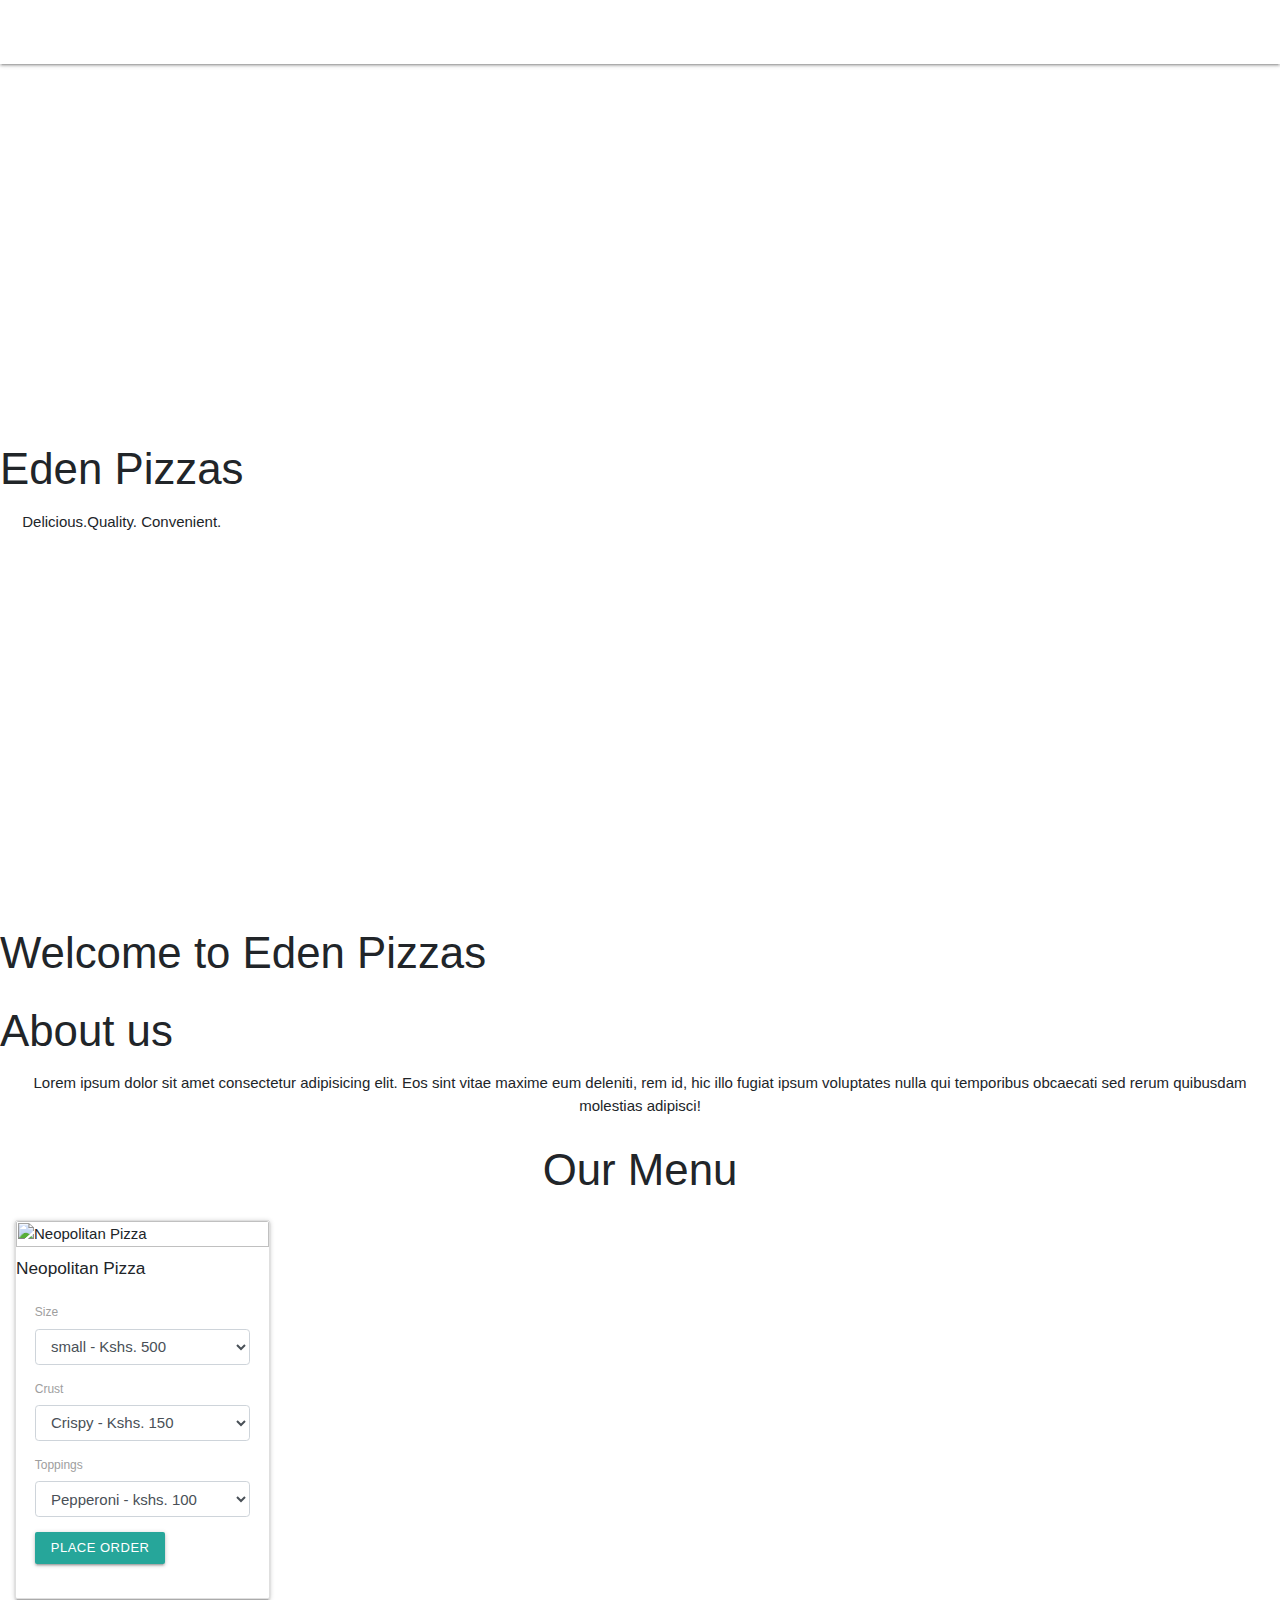
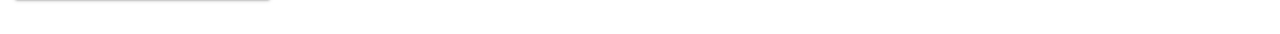
==== index.html @ 6dc6ce8a "Adds Card for Neopolitan Pizza" ====
<html lang="en">

<head>
    <meta charset="UTF-8">
    <meta name="viewport" content="width=device-width, initial-scale=1.0">
    <meta http-equiv="X-UA-Compatible" content="ie=edge">
    <title>Eden Pizzas</title>
    <link rel="stylesheet" href="css/bootstrap.css" type="text/css">
    <link rel="stylesheet" href="https://cdnjs.cloudflare.com/ajax/libs/materialize/1.0.0/css/materialize.min.css">
    <link href="https://fonts.googleapis.com/css?family=Damion&display=swap" rel="stylesheet">
    <link rel="stylesheet" href="css/styles.css" type="text/css">
    <script src="js/jquery-3.4.1.js"></script>
    <script src="js/scripts.js"></script>
</head>

<body>
    <div class="nav">
        <nav>
            <div class="nav-wrapper">
                <a href="#" class="brand-logo">Eden <span>Pizzas</span></a>
                <ul id="nav-mobile" class="right hide-on-med-and-down">
                    <li><a href="sass.html">Home</a></li>
                    <li><a href="badges.html">Menu</a></li>
                    <li><a href="collapsible.html">Contact Us</a></li>
                </ul>
            </div>
        </nav>
        <div id="landing-page">
            <h3>Eden Pizzas</h3>
            <p>Delicious.Quality. Convenient.</p>
        </div>
    </div>
    <div id="about">
        <div id="welcome">

            <h3>Welcome to Eden Pizzas</h3>
        </div>
        <div id="welcome-para">
            <h3>About us</h3>
            <p>Lorem ipsum dolor sit amet consectetur adipisicing elit. Eos sint vitae maxime eum deleniti, rem id, hic illo
                fugiat ipsum voluptates nulla qui temporibus obcaecati sed rerum quibusdam molestias adipisci!</p>
        </div>

    </div>
    <div style="text-align: center">
        <h3>Our Menu</h3>
    </div>
    <div class="row">
        <div class="col-md-3">
            <div class="card" style="width: 17rem;">
                <img src="assets/Neopolitanpizza.jpg" class="card-img-top" alt="Neopolitan Pizza">
                <h6>Neopolitan Pizza <span></span></h6>
                <div class="card-body">
                    <form>
                        <div class="form-group">
                            <label for="exampleFormControlSelect1">Size</label>
                            <select class="form-control" id="exampleFormControlSelect1">
                                <option>small - Kshs. 500</option>
                                <option>medium - Kshs. 750</option>
                                <option>large - Kshs. 1000</option>
                            </select>
                        </div>
                        <div class="form-group">
                            <label for="exampleFormControlSelect1">Crust</label>
                            <select class="form-control" id="exampleFormControlSelect1">
                                <option>Crispy - Kshs. 150</option>
                                <option>Stuffed - Kshs. 200</option>
                                <option>Glutten-Free - Kshs. 200</option>
                                
                            </select>
                        </div>
                        <div class="form-group">
                            <label for="exampleFormControlSelect1">Toppings</label>
                            <select class="form-control" id="exampleFormControlSelect1">
                                <option>Pepperoni - kshs. 100</option>
                                <option>Mushrooms - Kshs. 100</option>
                                <option>Bacon - Kshs. 100</option>
                                <option>Sausage - Kshs. 100</option>
                                <option>Black Olives - Kshs. 100</option>
                                <option>Cheese - Kshs. 100</option>
                            </select>
                        </div>
                        <div>
                            <span><button type="submit" class="btn btn-primary btn-small">Place Order</button></span>
                        </div>
                    </form>
                </div>
            </div>
        </div>
        

    



</body>

</html>
---- css/styles.css ----
.nav {
    height: 100%;
    background-image: url(https://cmkt-image-prd.global.ssl.fastly.net/0.1.0/ps/4977547/910/578/m2/fpnw/wm1/lc0ovhgpu9wsxspr8ahto5rfykq0njbferbzcbwsl4y4chzz0hekgbmypdka1chs-.jpg?1535696513&s=d2bfd9c580c6ea9a9435cf81b5d42a35);
    background-repeat: no-repeat;
    background-size: cover;
}

nav {
    background: transparent;
}
.container h3, p{
    /* color: white; */
    text-align: center;
}
.card {
    background: transparent;
}
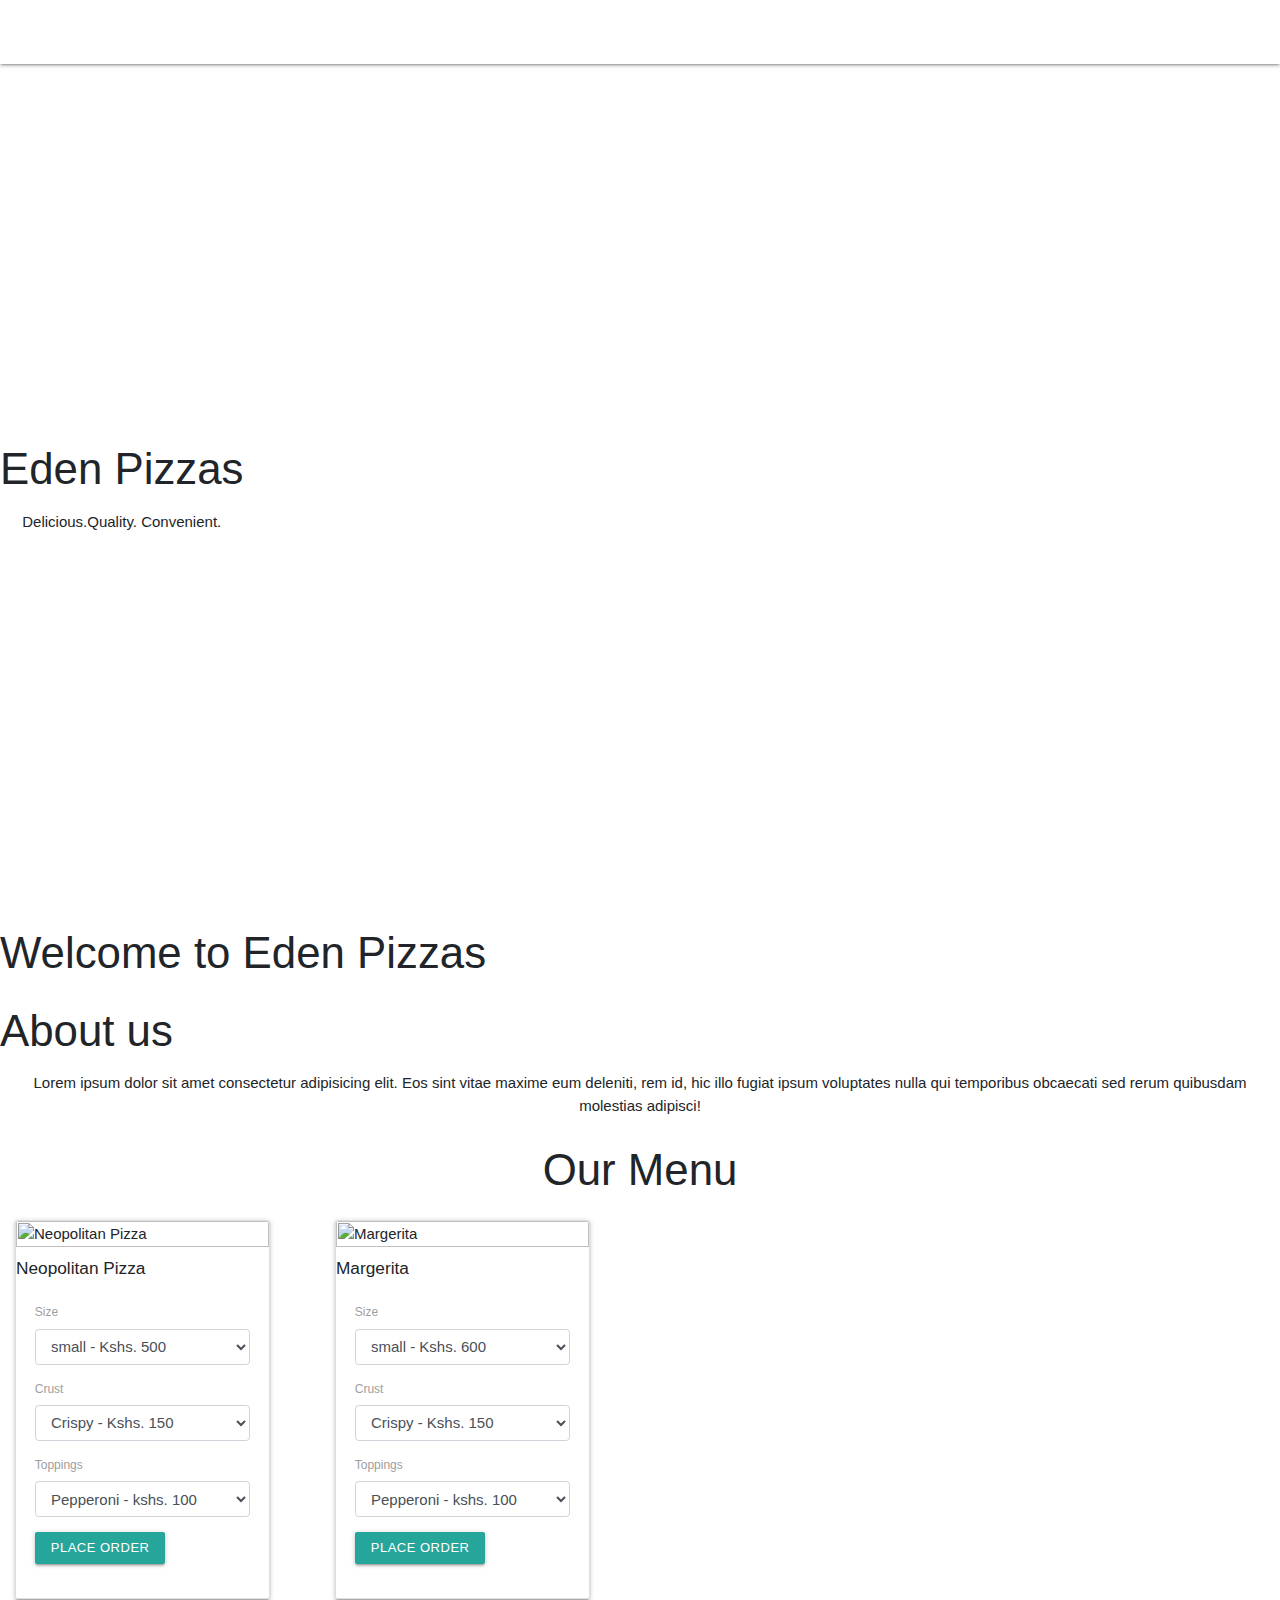
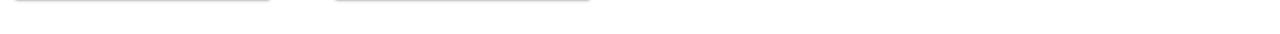
==== commit 8eedc8fb: "Adds Margerita Pizza Card" ====
--- a/index.html
+++ b/index.html
@@ -87,6 +87,48 @@
                 </div>
             </div>
         </div>
+
+        <div class="col-md-3">
+            <div class="card" style="width: 17rem;">
+                <img src="assets/margherita2.jpg" class="card-img-top" alt="Margerita">
+                <h6>Margerita</h6>
+                <div class="card-body">
+                    <form>
+                        <div class="form-group">
+                            <label for="exampleFormControlSelect1">Size</label>
+                            <select class="form-control" id="exampleFormControlSelect1">
+                                <option>small - Kshs. 600</option>
+                                <option>medium - Kshs. 800</option>
+                                <option>large - Kshs. 1000</option>
+                            </select>
+                        </div>
+                        <div class="form-group">
+                            <label for="exampleFormControlSelect1">Crust</label>
+                            <select class="form-control" id="exampleFormControlSelect1">
+                                <option>Crispy - Kshs. 150</option>
+                                <option>Stuffed - Kshs. 200</option>
+                                <option>Glutten-Free - Kshs. 200</option>
+                                
+                            </select>
+                        </div>
+                        <div class="form-group">
+                            <label for="exampleFormControlSelect1">Toppings</label>
+                            <select class="form-control" id="exampleFormControlSelect1">
+                                <option>Pepperoni - kshs. 100</option>
+                                <option>Mushrooms - Kshs. 100</option>
+                                <option>Bacon - Kshs. 100</option>
+                                <option>Sausage - Kshs. 100</option>
+                                <option>Black Olives - Kshs. 100</option>
+                                <option>Cheese - Kshs. 100</option>
+                            </select>
+                        </div>
+                        <div>
+                            <span><button type="submit" class="btn btn-primary btn-small">Place Order</button></span>
+                        </div>
+                    </form>
+                </div>
+            </div>
+        </div>
         
 
     
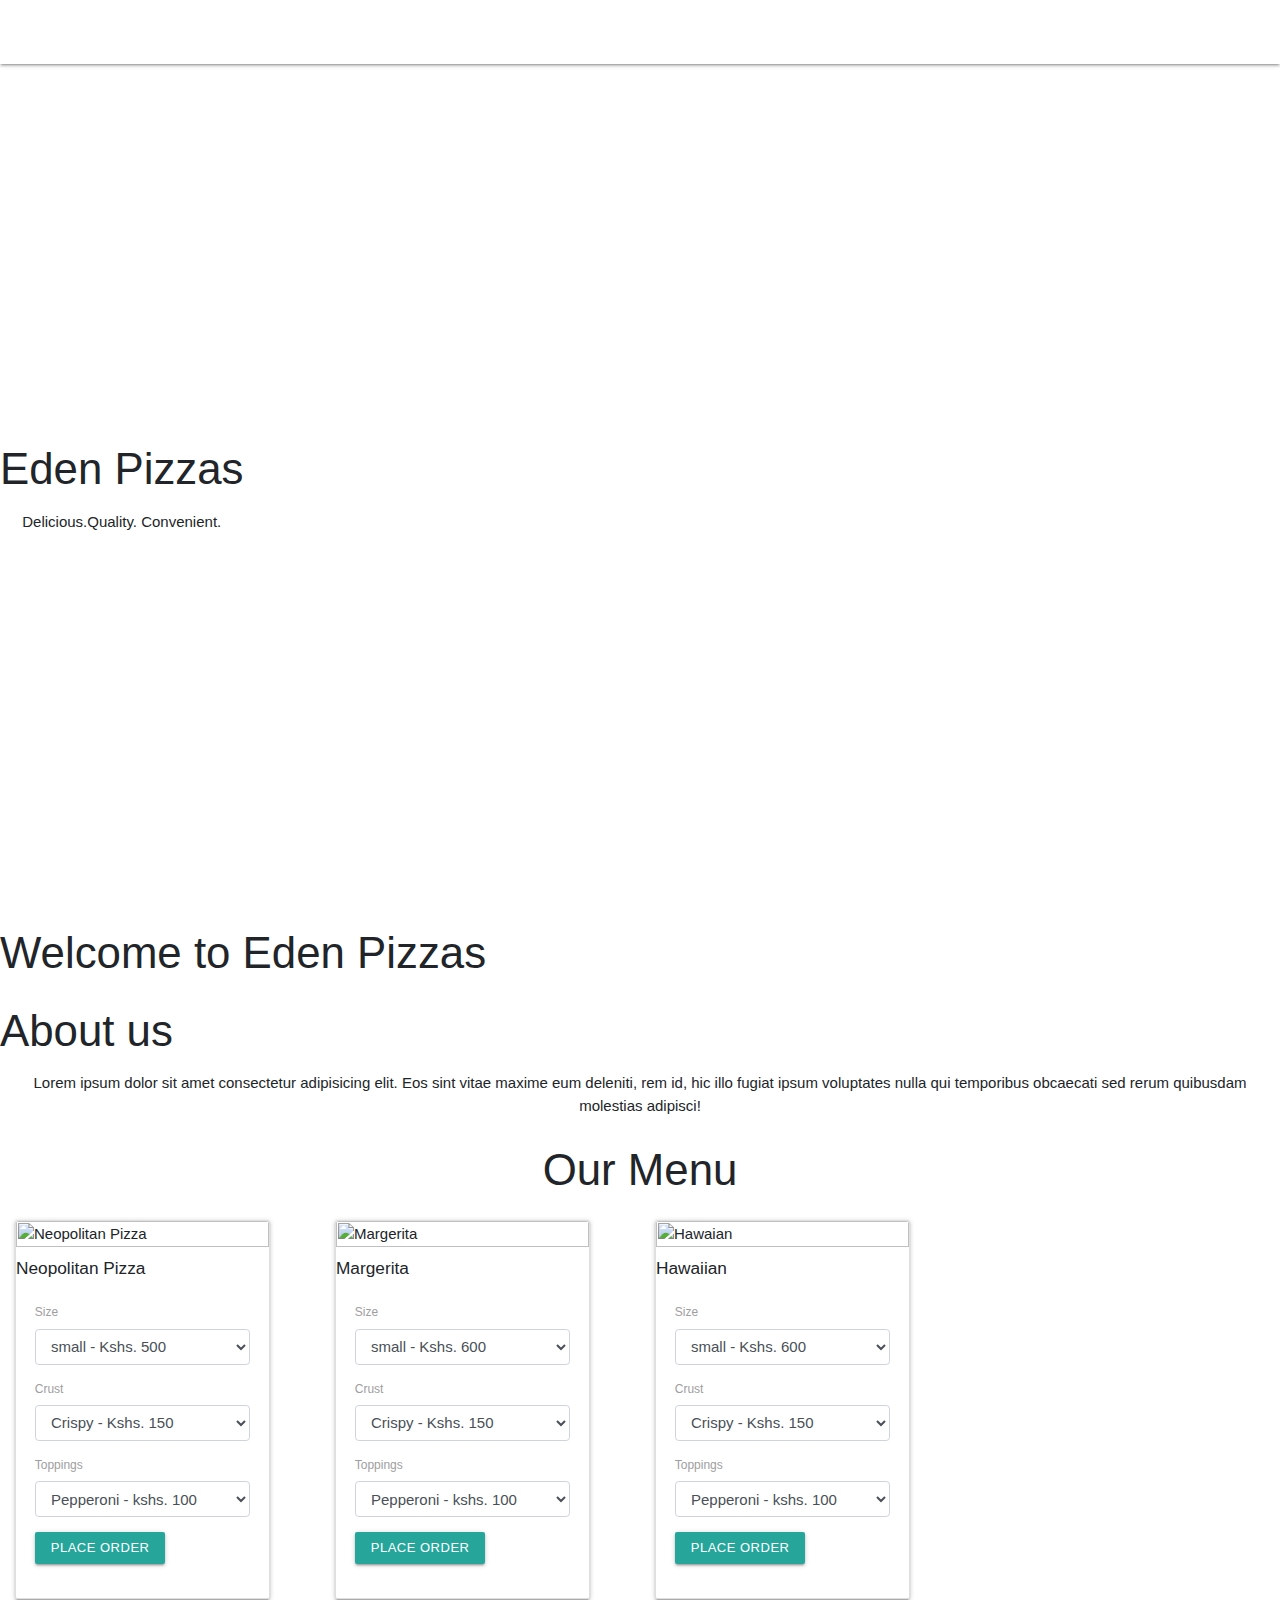
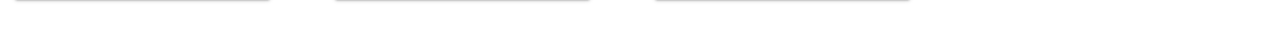
==== commit ad3e1bc0: "Adds Hawiian pizza card" ====
--- a/index.html
+++ b/index.html
@@ -129,6 +129,48 @@
                 </div>
             </div>
         </div>
+
+        <div class="col-md-3">
+            <div class="card" style="width: 17rem;">
+                <img src="assets/PN_Classic_Deluxe_1920x1440.jpg" class="card-img-top" alt="Hawaian">
+                <h6>Hawaiian</h6>
+                <div class="card-body">
+                    <form>
+                        <div class="form-group">
+                            <label for="exampleFormControlSelect1">Size</label>
+                            <select class="form-control" id="exampleFormControlSelect1">
+                                <option>small - Kshs. 600</option>
+                                <option>medium - Kshs. 750</option>
+                                <option>large - Kshs. 1100</option>
+                            </select>
+                        </div>
+                        <div class="form-group">
+                            <label for="exampleFormControlSelect1">Crust</label>
+                            <select class="form-control" id="exampleFormControlSelect1">
+                                <option>Crispy - Kshs. 150</option>
+                                <option>Stuffed - Kshs. 200</option>
+                                <option>Glutten-Free - Kshs. 200</option>
+                                
+                            </select>
+                        </div>
+                        <div class="form-group">
+                            <label for="exampleFormControlSelect1">Toppings</label>
+                            <select class="form-control" id="exampleFormControlSelect1">
+                                <option>Pepperoni - kshs. 100</option>
+                                <option>Mushrooms - Kshs. 100</option>
+                                <option>Bacon - Kshs. 100</option>
+                                <option>Sausage - Kshs. 100</option>
+                                <option>Black Olives - Kshs. 100</option>
+                                <option>Cheese - Kshs. 100</option>
+                            </select>
+                        </div>
+                        <div>
+                            <span><button type="submit" class="btn btn-primary btn-small">Place Order</button></span>
+                        </div>
+                    </form>                    
+                </div>
+            </div>
+        </div>
         
 
     
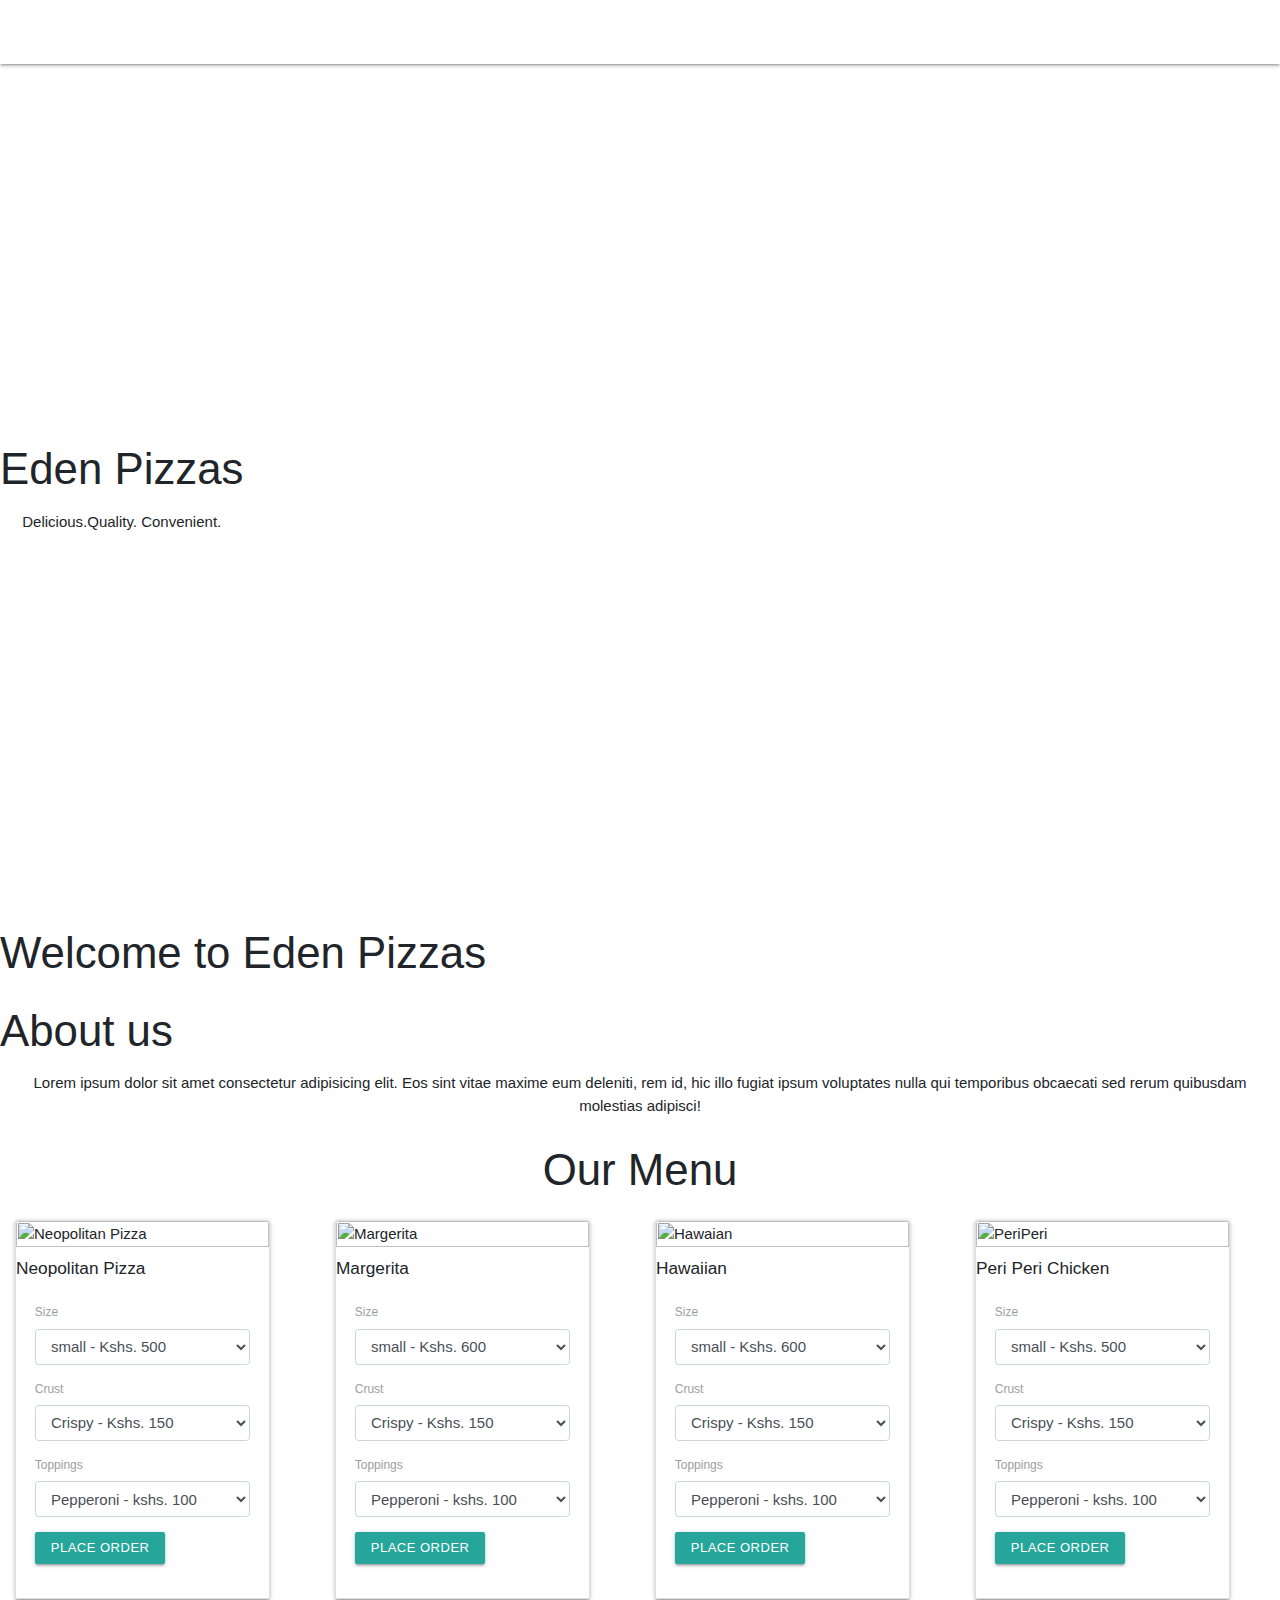
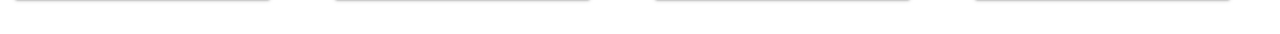
==== commit 0fb787b5: "Adds PeriPeri Chicken Pizza Card" ====
--- a/index.html
+++ b/index.html
@@ -171,6 +171,49 @@
                 </div>
             </div>
         </div>
+
+        <div class="col-md-3">
+            <div class="card" style="width: 17rem;">
+                <img src="assets/periperi.jpg" class="card-img-top" alt="PeriPeri">
+                <h6>Peri Peri Chicken</h6>
+                <div class="card-body">
+                    <form>
+                        <div class="form-group">
+                            <label for="exampleFormControlSelect1">Size</label>
+                            <select class="form-control" id="exampleFormControlSelect1">
+                                <option>small - Kshs. 500</option>
+                                <option>medium - Kshs. 00</option>
+                                <option>large - Kshs. 1200</option>
+                            </select>
+                        </div>
+                        <div class="form-group">
+                            <label for="exampleFormControlSelect1">Crust</label>
+                            <select class="form-control" id="exampleFormControlSelect1">
+                                <option>Crispy - Kshs. 150</option>
+                                <option>Stuffed - Kshs. 200</option>
+                                <option>Glutten-Free - Kshs. 200</option>
+                                
+                            </select>
+                        </div>
+                        <div class="form-group">
+                            <label for="exampleFormControlSelect1">Toppings</label>
+                            <select class="form-control" id="exampleFormControlSelect1">
+                                <option>Pepperoni - kshs. 100</option>
+                                <option>Mushrooms - Kshs. 100</option>
+                                <option>Bacon - Kshs. 100</option>
+                                <option>Sausage - Kshs. 100</option>
+                                <option>Black Olives - Kshs. 100</option>
+                                <option>Cheese - Kshs. 100</option>
+                            </select>
+                        </div>
+                        <div>
+                            <span><button type="submit" class="btn btn-primary btn-small">Place Order</button></span>
+                        </div>
+                    </form>
+                </div>
+            </div>
+        </div>
+    </div>
         
 
     
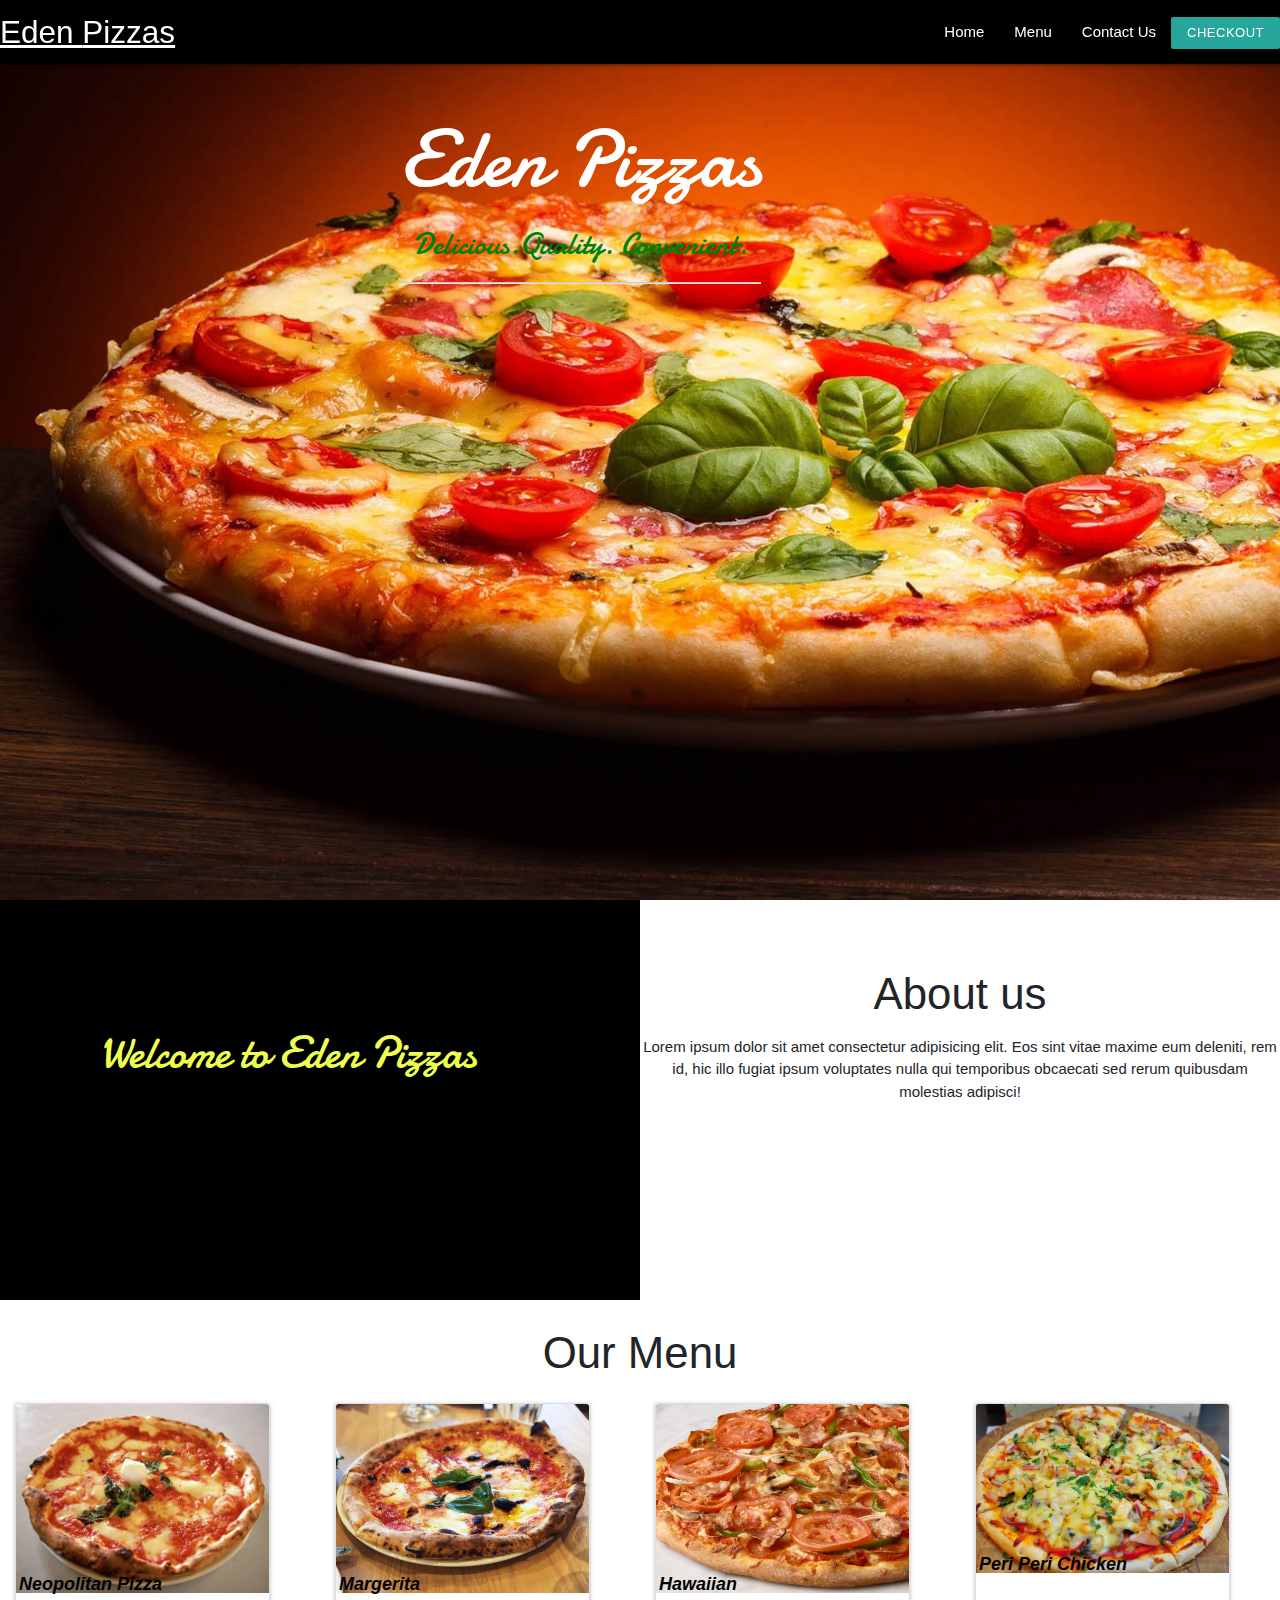
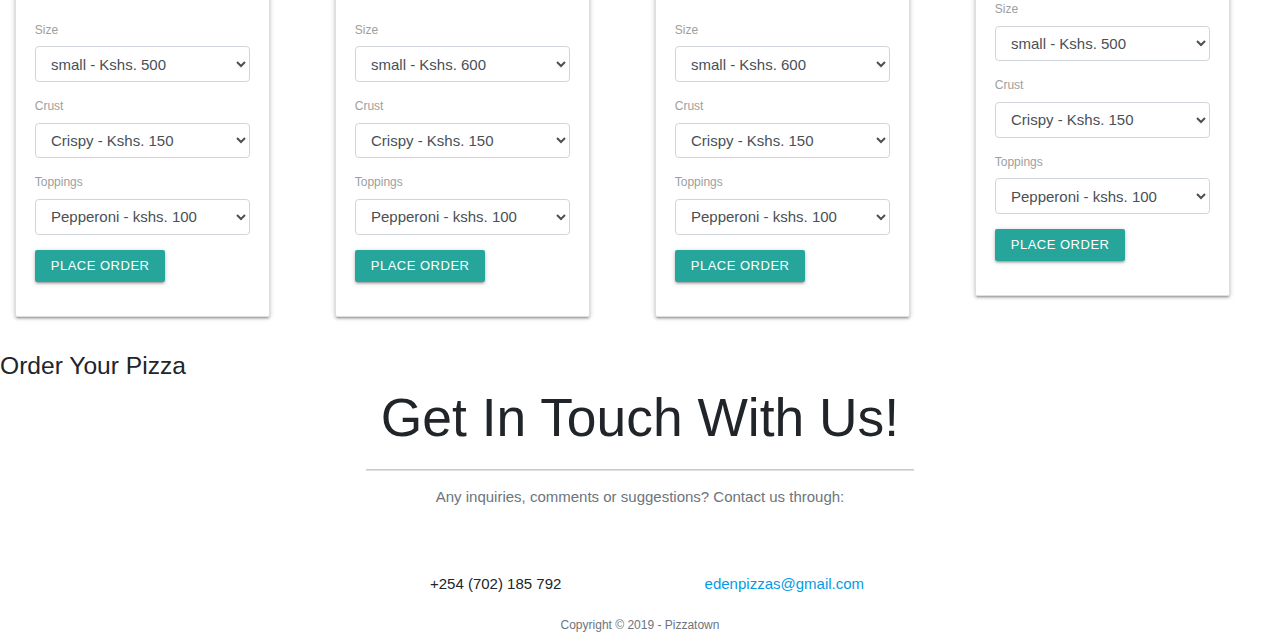
==== commit 212ef04d: "Adds html footer content" ====
--- a/index.html
+++ b/index.html
@@ -15,19 +15,22 @@
 
 <body>
     <div class="nav">
-        <nav>
+        <nav class="fixed-top bg-black">
             <div class="nav-wrapper">
                 <a href="#" class="brand-logo">Eden <span>Pizzas</span></a>
                 <ul id="nav-mobile" class="right hide-on-med-and-down">
-                    <li><a href="sass.html">Home</a></li>
-                    <li><a href="badges.html">Menu</a></li>
-                    <li><a href="collapsible.html">Contact Us</a></li>
+                    <li><a href="#landing-page">Home</a></li>
+                    <li><a href="#menu">Menu</a></li>
+                    <li><a href="#contacts">Contact Us</a></li>
+                    <li><button type="submit" class="btn btn-primary btn-small">CheckOut</button></li>
                 </ul>
             </div>
         </nav>
         <div id="landing-page">
+                <hr>
             <h3>Eden Pizzas</h3>
             <p>Delicious.Quality. Convenient.</p>
+            <hr class="divider">
         </div>
     </div>
     <div id="about">
@@ -45,7 +48,7 @@
     <div style="text-align: center">
         <h3>Our Menu</h3>
     </div>
-    <div class="row">
+    <div class="row" id="menu">
         <div class="col-md-3">
             <div class="card" style="width: 17rem;">
                 <img src="assets/Neopolitanpizza.jpg" class="card-img-top" alt="Neopolitan Pizza">
@@ -66,22 +69,22 @@
                                 <option>Crispy - Kshs. 150</option>
                                 <option>Stuffed - Kshs. 200</option>
                                 <option>Glutten-Free - Kshs. 200</option>
-                                
-                            </select>
-                        </div>
-                        <div class="form-group">
-                            <label for="exampleFormControlSelect1">Toppings</label>
-                            <select class="form-control" id="exampleFormControlSelect1">
-                                <option>Pepperoni - kshs. 100</option>
-                                <option>Mushrooms - Kshs. 100</option>
-                                <option>Bacon - Kshs. 100</option>
-                                <option>Sausage - Kshs. 100</option>
-                                <option>Black Olives - Kshs. 100</option>
-                                <option>Cheese - Kshs. 100</option>
-                            </select>
-                        </div>
-                        <div>
-                            <span><button type="submit" class="btn btn-primary btn-small">Place Order</button></span>
+
+                            </select>
+                        </div>
+                        <div class="form-group">
+                            <label for="exampleFormControlSelect1">Toppings</label>
+                            <select class="form-control" id="exampleFormControlSelect1">
+                                <option>Pepperoni - kshs. 100</option>
+                                <option>Mushrooms - Kshs. 100</option>
+                                <option>Bacon - Kshs. 100</option>
+                                <option>Sausage - Kshs. 100</option>
+                                <option>Black Olives - Kshs. 100</option>
+                                <option>Cheese - Kshs. 100</option>
+                            </select>
+                        </div>
+                        <div>
+                            <span><button type="submit" class="btn btn-primary btn-small" id="button">Place Order</button></span>
                         </div>
                     </form>
                 </div>
@@ -108,22 +111,22 @@
                                 <option>Crispy - Kshs. 150</option>
                                 <option>Stuffed - Kshs. 200</option>
                                 <option>Glutten-Free - Kshs. 200</option>
-                                
-                            </select>
-                        </div>
-                        <div class="form-group">
-                            <label for="exampleFormControlSelect1">Toppings</label>
-                            <select class="form-control" id="exampleFormControlSelect1">
-                                <option>Pepperoni - kshs. 100</option>
-                                <option>Mushrooms - Kshs. 100</option>
-                                <option>Bacon - Kshs. 100</option>
-                                <option>Sausage - Kshs. 100</option>
-                                <option>Black Olives - Kshs. 100</option>
-                                <option>Cheese - Kshs. 100</option>
-                            </select>
-                        </div>
-                        <div>
-                            <span><button type="submit" class="btn btn-primary btn-small">Place Order</button></span>
+
+                            </select>
+                        </div>
+                        <div class="form-group">
+                            <label for="exampleFormControlSelect1">Toppings</label>
+                            <select class="form-control" id="exampleFormControlSelect1">
+                                <option>Pepperoni - kshs. 100</option>
+                                <option>Mushrooms - Kshs. 100</option>
+                                <option>Bacon - Kshs. 100</option>
+                                <option>Sausage - Kshs. 100</option>
+                                <option>Black Olives - Kshs. 100</option>
+                                <option>Cheese - Kshs. 100</option>
+                            </select>
+                        </div>
+                        <div>
+                            <span><button type="submit" class="btn btn-primary btn-small" id="button">Place Order</button></span>
                         </div>
                     </form>
                 </div>
@@ -150,24 +153,24 @@
                                 <option>Crispy - Kshs. 150</option>
                                 <option>Stuffed - Kshs. 200</option>
                                 <option>Glutten-Free - Kshs. 200</option>
-                                
-                            </select>
-                        </div>
-                        <div class="form-group">
-                            <label for="exampleFormControlSelect1">Toppings</label>
-                            <select class="form-control" id="exampleFormControlSelect1">
-                                <option>Pepperoni - kshs. 100</option>
-                                <option>Mushrooms - Kshs. 100</option>
-                                <option>Bacon - Kshs. 100</option>
-                                <option>Sausage - Kshs. 100</option>
-                                <option>Black Olives - Kshs. 100</option>
-                                <option>Cheese - Kshs. 100</option>
-                            </select>
-                        </div>
-                        <div>
-                            <span><button type="submit" class="btn btn-primary btn-small">Place Order</button></span>
-                        </div>
-                    </form>                    
+
+                            </select>
+                        </div>
+                        <div class="form-group">
+                            <label for="exampleFormControlSelect1">Toppings</label>
+                            <select class="form-control" id="exampleFormControlSelect1">
+                                <option>Pepperoni - kshs. 100</option>
+                                <option>Mushrooms - Kshs. 100</option>
+                                <option>Bacon - Kshs. 100</option>
+                                <option>Sausage - Kshs. 100</option>
+                                <option>Black Olives - Kshs. 100</option>
+                                <option>Cheese - Kshs. 100</option>
+                            </select>
+                        </div>
+                        <div>
+                            <span><button type="submit" class="btn btn-primary btn-small" id="button">Place Order</button></span>
+                        </div>
+                    </form>
                 </div>
             </div>
         </div>
@@ -192,31 +195,63 @@
                                 <option>Crispy - Kshs. 150</option>
                                 <option>Stuffed - Kshs. 200</option>
                                 <option>Glutten-Free - Kshs. 200</option>
-                                
-                            </select>
-                        </div>
-                        <div class="form-group">
-                            <label for="exampleFormControlSelect1">Toppings</label>
-                            <select class="form-control" id="exampleFormControlSelect1">
-                                <option>Pepperoni - kshs. 100</option>
-                                <option>Mushrooms - Kshs. 100</option>
-                                <option>Bacon - Kshs. 100</option>
-                                <option>Sausage - Kshs. 100</option>
-                                <option>Black Olives - Kshs. 100</option>
-                                <option>Cheese - Kshs. 100</option>
-                            </select>
-                        </div>
-                        <div>
-                            <span><button type="submit" class="btn btn-primary btn-small">Place Order</button></span>
-                        </div>
-                    </form>
-                </div>
-            </div>
-        </div>
-    </div>
-        
-
-    
+
+                            </select>
+                        </div>
+                        <div class="form-group">
+                            <label for="exampleFormControlSelect1">Toppings</label>
+                            <select class="form-control" id="exampleFormControlSelect1">
+                                <option>Pepperoni - kshs. 100</option>
+                                <option>Mushrooms - Kshs. 100</option>
+                                <option>Bacon - Kshs. 100</option>
+                                <option>Sausage - Kshs. 100</option>
+                                <option>Black Olives - Kshs. 100</option>
+                                <option>Cheese - Kshs. 100</option>
+                            </select>
+                        </div>
+                        <div>
+                            <span><button type="submit" class="btn btn-primary btn-small" id="button">Place Order</button></span>
+                        </div>
+                    </form>
+                </div>
+            </div>
+        </div>
+    </div>
+    <div class="shopcart">
+        <h5>Order Your Pizza</h5>
+        <div id="shop">
+
+        </div>
+    </div>
+    <footer id="contacts">
+        <div class="container">
+            <div class="row justify-content-center">
+                <div class="col-lg-8 text-center">
+                    <h2 class="mt-0">Get In Touch With Us!</h2>
+                    <hr class="divider">
+                    <p class="text-muted mb-5">Any inquiries, comments or suggestions? Contact us through:</p>
+                </div>
+            </div>
+            <div class="row">
+                <div class="col-lg-4 ml-auto text-center mb-5 mb-lg-0">
+                    <i class='far fa-comment-alt' style='font-size:48px;color:red'></i>
+                    <div>+254 (702) 185 792</div>
+                </div>
+                <div class="col-lg-4 mr-auto text-center">
+                    <i class='far fa-envelope' style='font-size:48px;color:red'></i>
+                    <a class="d-block" href="mailto:johnmbugua849@gmail.com">edenpizzas@gmail.com</a>
+                </div>
+            </div>
+        </div>
+        <div class="container">
+            <div class="small text-center text-muted">Copyright &copy; 2019 - Pizzatown</div>
+        </div>
+
+    </footer>
+
+
+
+
 
 
 
--- a/css/styles.css
+++ b/css/styles.css
@@ -1,17 +1,83 @@
 .nav {
     height: 100%;
-    background-image: url(https://cmkt-image-prd.global.ssl.fastly.net/0.1.0/ps/4977547/910/578/m2/fpnw/wm1/lc0ovhgpu9wsxspr8ahto5rfykq0njbferbzcbwsl4y4chzz0hekgbmypdka1chs-.jpg?1535696513&s=d2bfd9c580c6ea9a9435cf81b5d42a35);
+    background-image:url(../assets/background.jpg);
     background-repeat: no-repeat;
     background-size: cover;
 }
 
 nav {
-    background: transparent;
+    background-color: black;
+    position: fixed;
 }
-.container h3, p{
-    /* color: white; */
+#landing-page{
+    color: white;
+    height: 150px;
     text-align: center;
+    font-size: 20px;
+    font-family: 'Damion', cursive;
+    margin-bottom: 300px;
+    margin-left: 400px;
+    
+}
+#landing-page > h3 {
+    margin-top: 100px;
+    font-size: 80px;   
+}
+#landing-page > p {
+    color: green;
+    font-size: 30px;
+    
 }
 .card {
     background: transparent;
+}
+
+#about {
+    height: 400px;    
+    background-size: cover;
+    width: 100%;
+    margin-top: -29px;
+}
+
+#welcome {
+    float: left;
+    width: 50%;     
+    height: 400px; 
+    background-size: cover;
+    background-color: black;
+    padding-left: 0;
+}
+#welcome h3{
+    padding-top: 100px;
+    padding-left:100px;
+    font-family: 'Damion', cursive;
+    color: #efff4e;
+}
+
+#welcome-para p{
+    text-align: center;
+}
+
+#welcome-para h3{
+    text-align: center;
+    padding-top: 70px;  
+    
+}
+
+#logo {
+    margin-left: 50px;
+    margin-top: 40px;
+}
+
+h6 {
+    margin-top: -18px;
+    font-weight: bold;
+    margin-left: 3px;
+    font-size: 18px;
+    color: black;
+    font-style: italic;    
+}
+
+button {    
+    border-radius: 0.8;
 }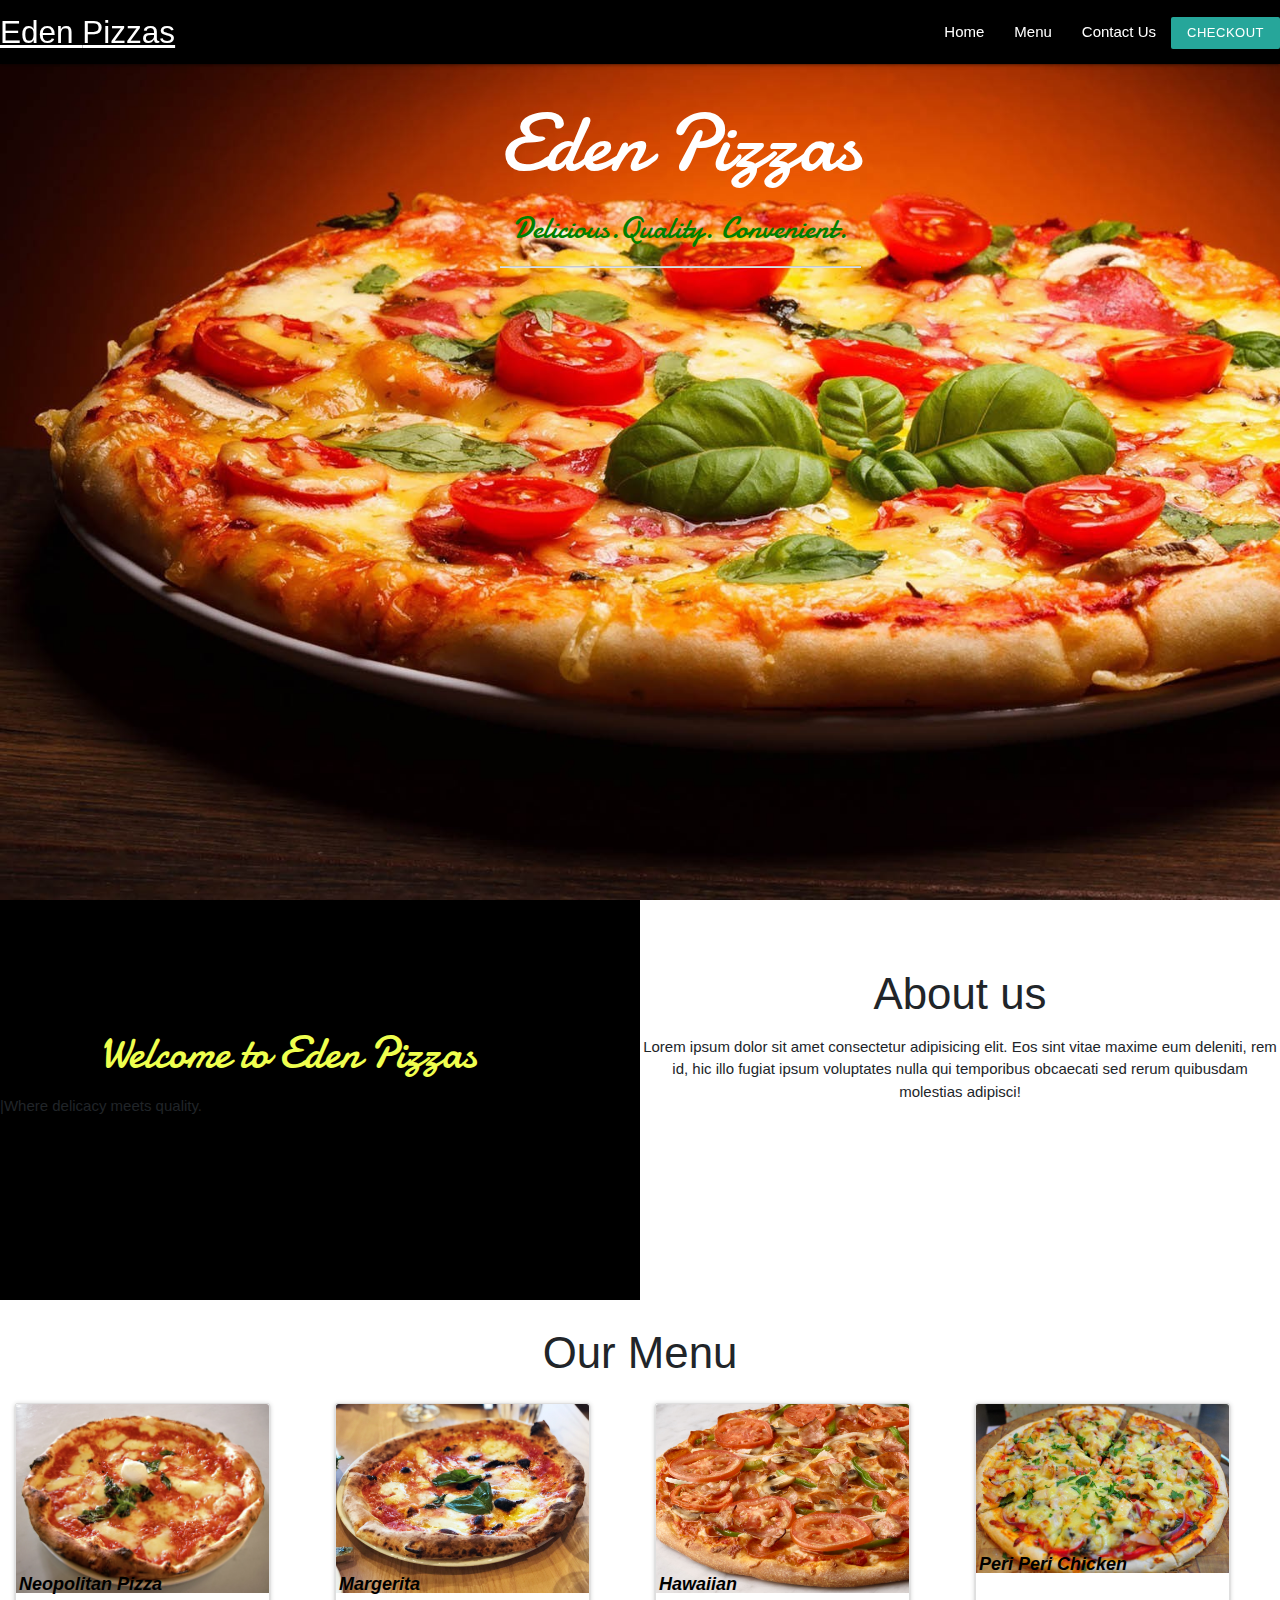
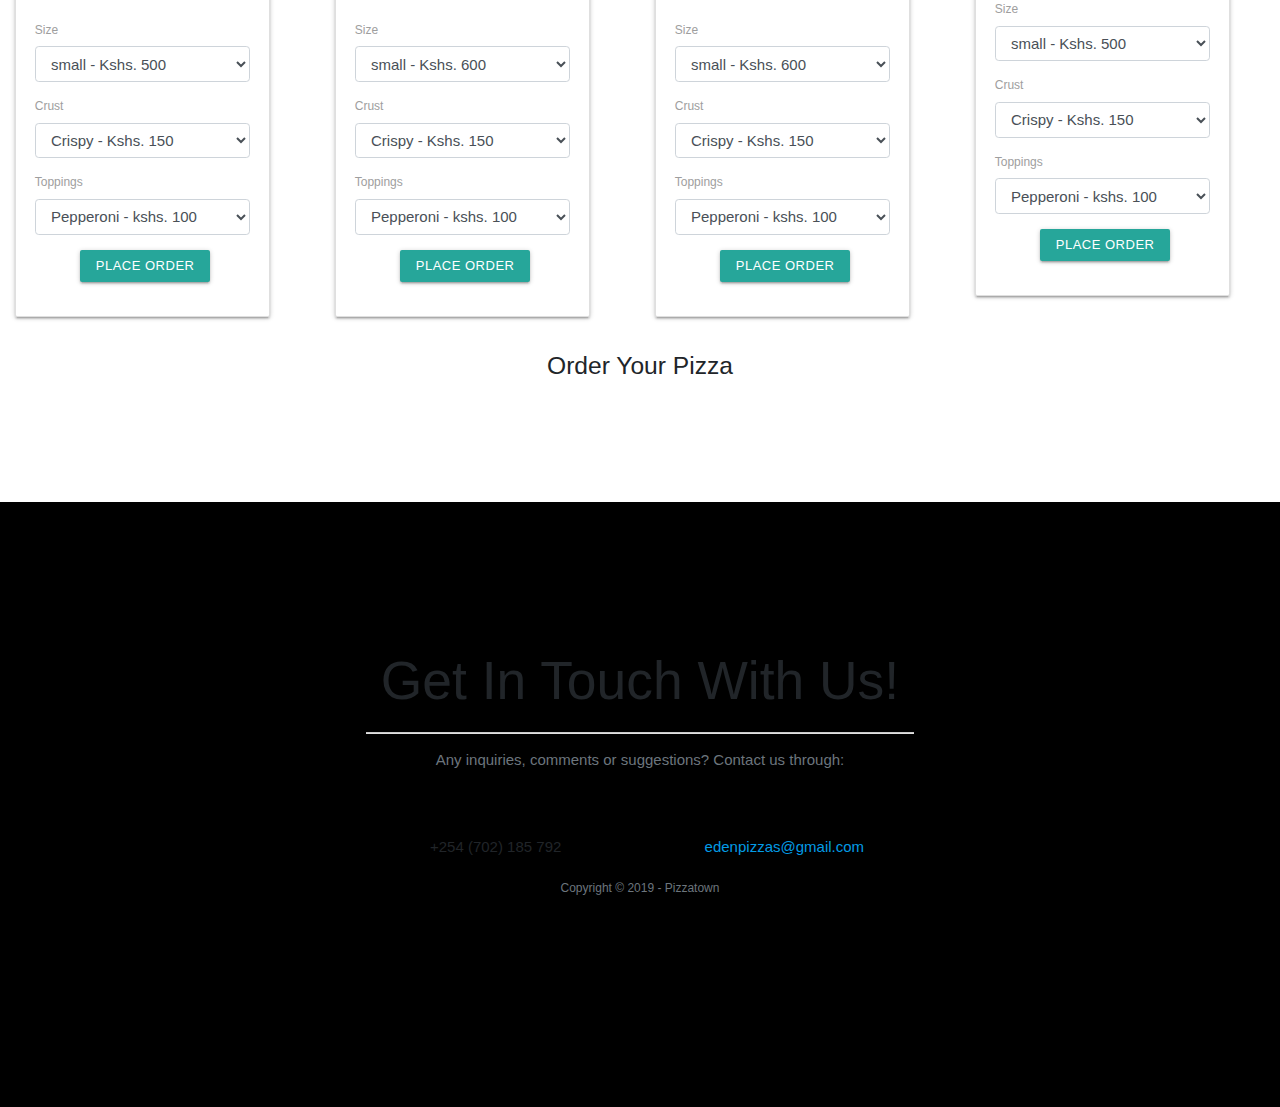
==== commit d4fa7df9: "Adds content to the about us div" ====
--- a/index.html
+++ b/index.html
@@ -8,13 +8,14 @@
     <link rel="stylesheet" href="css/bootstrap.css" type="text/css">
     <link rel="stylesheet" href="https://cdnjs.cloudflare.com/ajax/libs/materialize/1.0.0/css/materialize.min.css">
     <link href="https://fonts.googleapis.com/css?family=Damion&display=swap" rel="stylesheet">
+    <link href="https://fonts.googleapis.com/css?family=Special+Elite&display=swap" rel="stylesheet">
     <link rel="stylesheet" href="css/styles.css" type="text/css">
     <script src="js/jquery-3.4.1.js"></script>
     <script src="js/scripts.js"></script>
 </head>
 
 <body>
-    <div class="nav">
+    <div>
         <nav class="fixed-top bg-black">
             <div class="nav-wrapper">
                 <a href="#" class="brand-logo">Eden <span>Pizzas</span></a>
@@ -26,17 +27,20 @@
                 </ul>
             </div>
         </nav>
-        <div id="landing-page">
-                <hr>
+        <div  class="nav">
+            <div id="landing-page">            
             <h3>Eden Pizzas</h3>
             <p>Delicious.Quality. Convenient.</p>
             <hr class="divider">
+            </div>
+            
         </div>
     </div>
     <div id="about">
         <div id="welcome">
 
             <h3>Welcome to Eden Pizzas</h3>
+            <p>|Where delicacy meets quality.</p>
         </div>
         <div id="welcome-para">
             <h3>About us</h3>
@@ -45,8 +49,9 @@
         </div>
 
     </div>
-    <div style="text-align: center">
+    <div style="text-align: center" class="ourmenu">
         <h3>Our Menu</h3>
+        
     </div>
     <div class="row" id="menu">
         <div class="col-md-3">
--- a/css/styles.css
+++ b/css/styles.css
@@ -1,13 +1,13 @@
 .nav {
     height: 100%;
-    background-image:url(../assets/background.jpg);
+    background-image:url(../assets/background.jpg);    
     background-repeat: no-repeat;
     background-size: cover;
 }
 
 nav {
     background-color: black;
-    position: fixed;
+    /* position: fixed; */
 }
 #landing-page{
     color: white;
@@ -15,8 +15,8 @@
     text-align: center;
     font-size: 20px;
     font-family: 'Damion', cursive;
-    margin-bottom: 300px;
-    margin-left: 400px;
+    margin-bottom: 200px;
+    margin-left: 500px;
     
 }
 #landing-page > h3 {
@@ -78,6 +78,19 @@
     font-style: italic;    
 }
 
-button {    
-    border-radius: 0.8;
-}+#button {    
+    margin-left: 45px;
+}
+.shopcart {
+    height: 150px;
+    width: 100%;
+    text-align: center;
+}
+
+footer {
+    background-color: black;
+    height: 605px;
+}
+.col-lg-8 {
+    margin-top: 150px;
+}
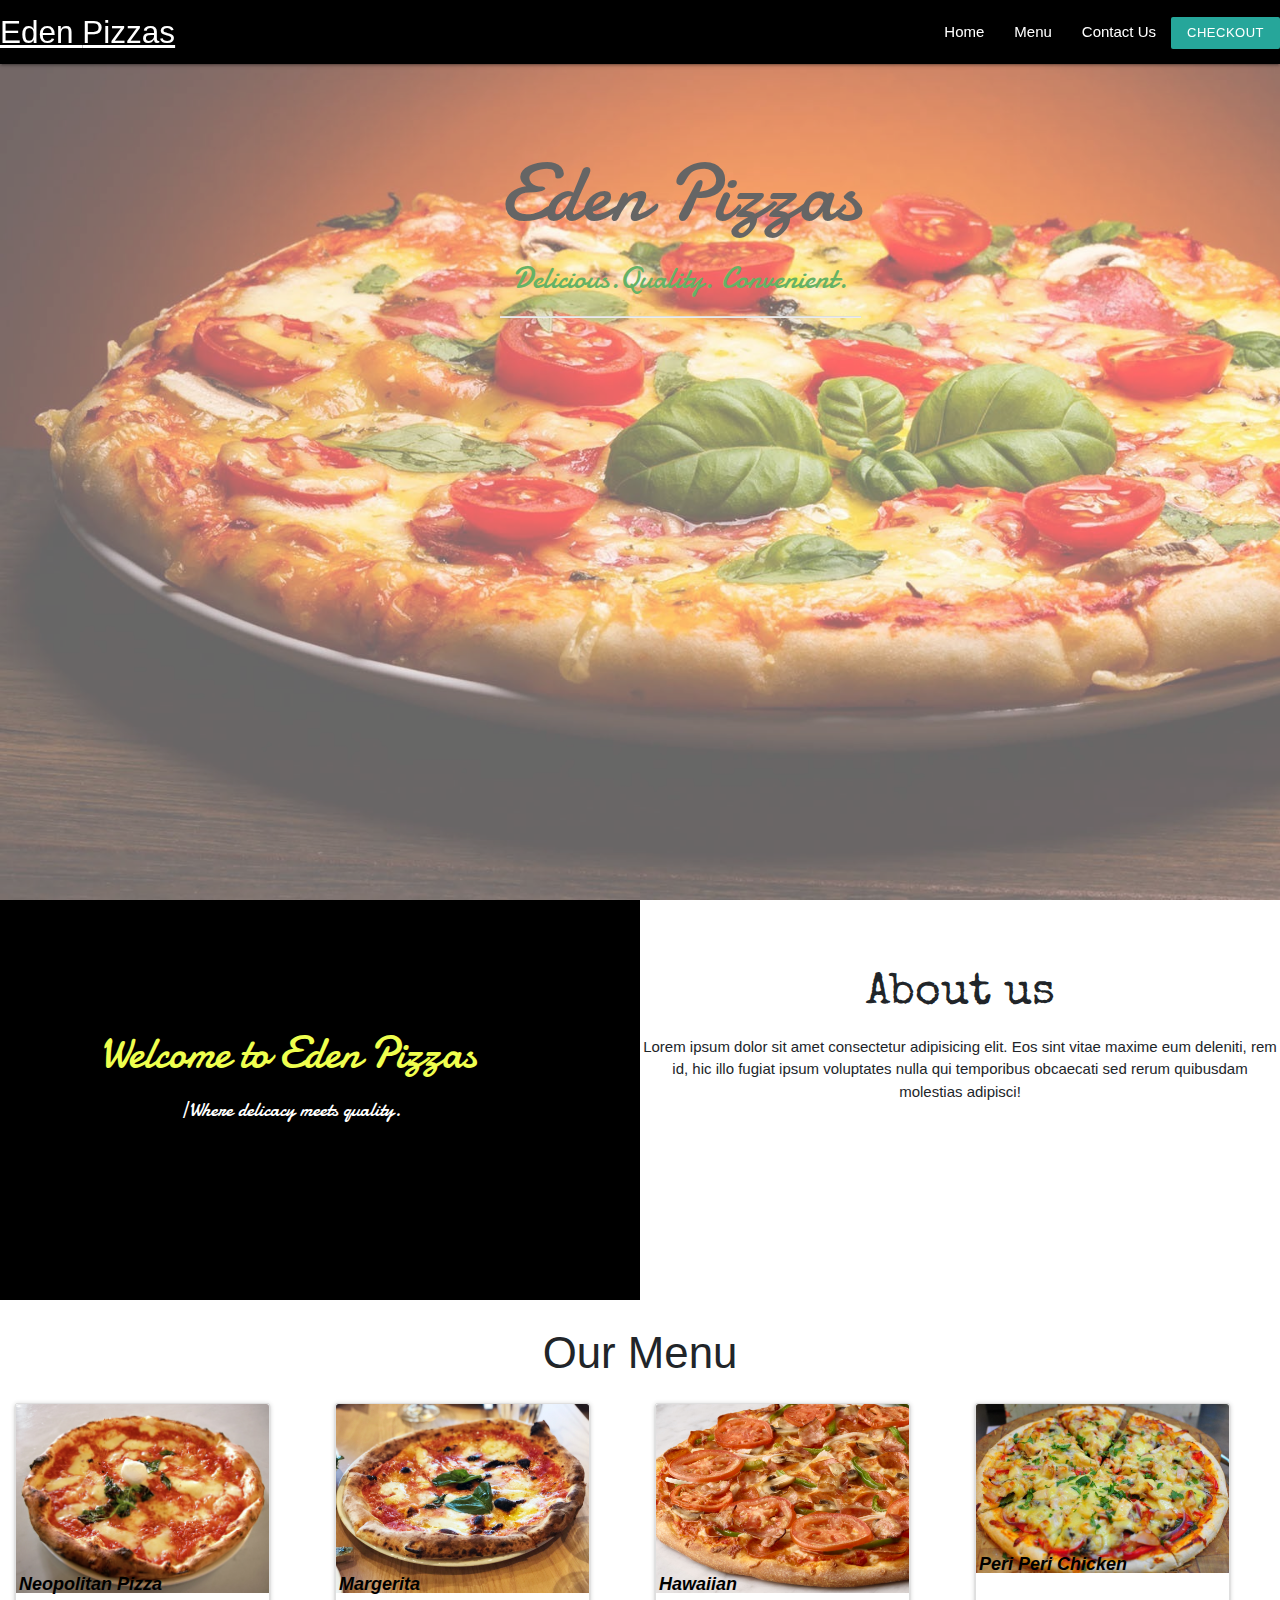
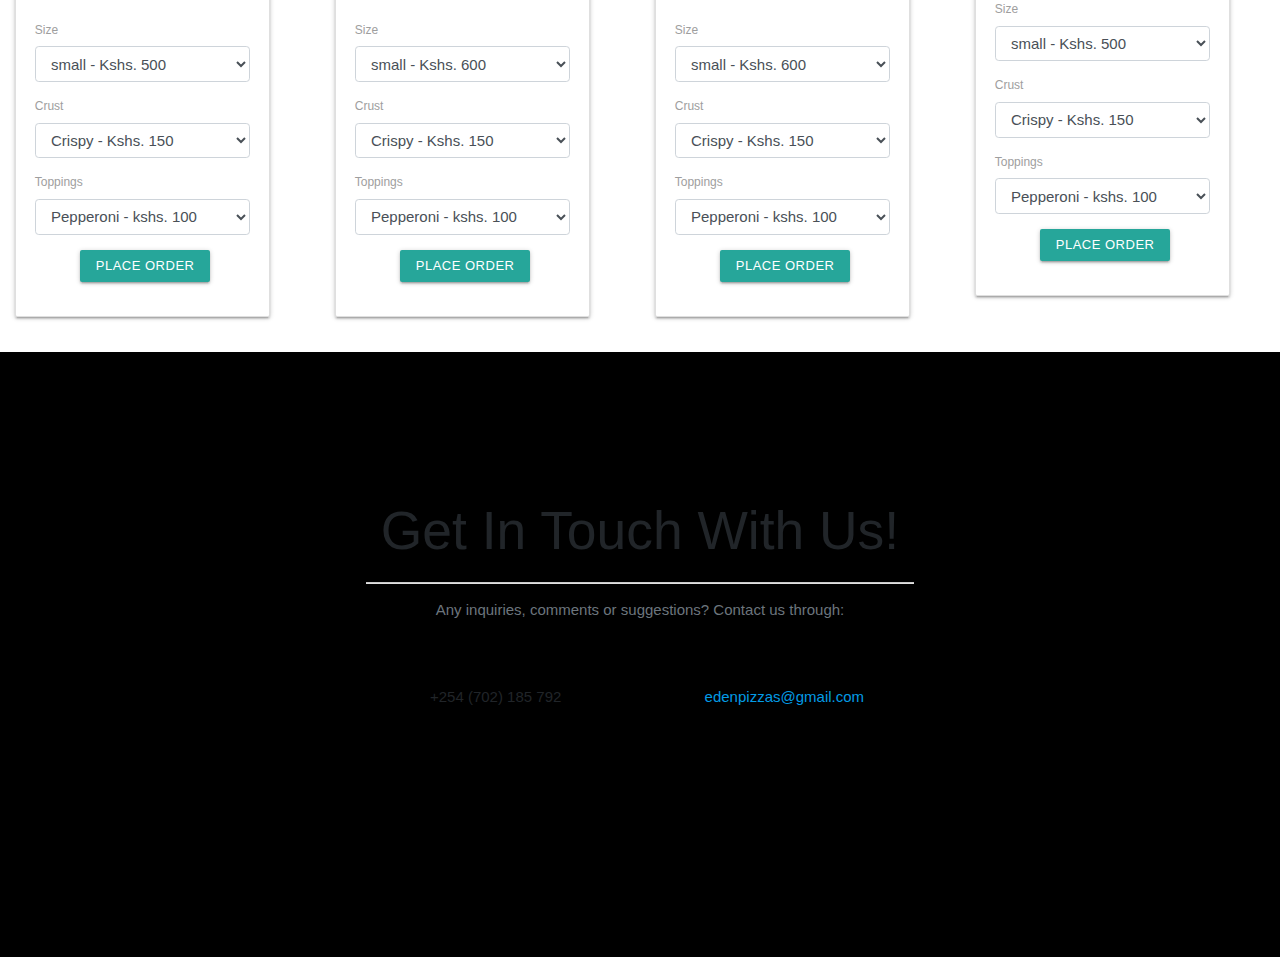
==== commit 3c31c5e5: "Adds Menu content" ====
--- a/index.html
+++ b/index.html
@@ -248,9 +248,7 @@
                 </div>
             </div>
         </div>
-        <div class="container">
-            <div class="small text-center text-muted">Copyright &copy; 2019 - Pizzatown</div>
-        </div>
+        
 
     </footer>
 
--- a/css/styles.css
+++ b/css/styles.css
@@ -3,29 +3,34 @@
     background-image:url(../assets/background.jpg);    
     background-repeat: no-repeat;
     background-size: cover;
+    opacity: 0.6;
 }
 
 nav {
-    background-color: black;
-    /* position: fixed; */
+    background-color: black; 
+    transition: background-color 0.2s ease;  
 }
+
 #landing-page{
-    color: white;
+    color: black;
     height: 150px;
     text-align: center;
     font-size: 20px;
     font-family: 'Damion', cursive;
     margin-bottom: 200px;
     margin-left: 500px;
+    /* opacity: 1.0 !important; */
     
 }
 #landing-page > h3 {
-    margin-top: 100px;
-    font-size: 80px;   
+    margin-top: 150px;
+    font-size: 80px; 
+    opacity: 1.0 !important;
 }
 #landing-page > p {
     color: green;
     font-size: 30px;
+    opacity: 1.0 !important;
     
 }
 .card {
@@ -53,6 +58,12 @@
     font-family: 'Damion', cursive;
     color: #efff4e;
 }
+#welcome > p {
+    padding-left: 180px;
+    color: white;
+    font-family: 'Damion', cursive;
+    font-size: 20px;
+}
 
 #welcome-para p{
     text-align: center;
@@ -60,7 +71,8 @@
 
 #welcome-para h3{
     text-align: center;
-    padding-top: 70px;  
+    padding-top: 70px; 
+    font-family: 'Special Elite', cursive; 
     
 }
 
@@ -94,3 +106,7 @@
 .col-lg-8 {
     margin-top: 150px;
 }
+
+.shopcart {
+    display: none;
+}
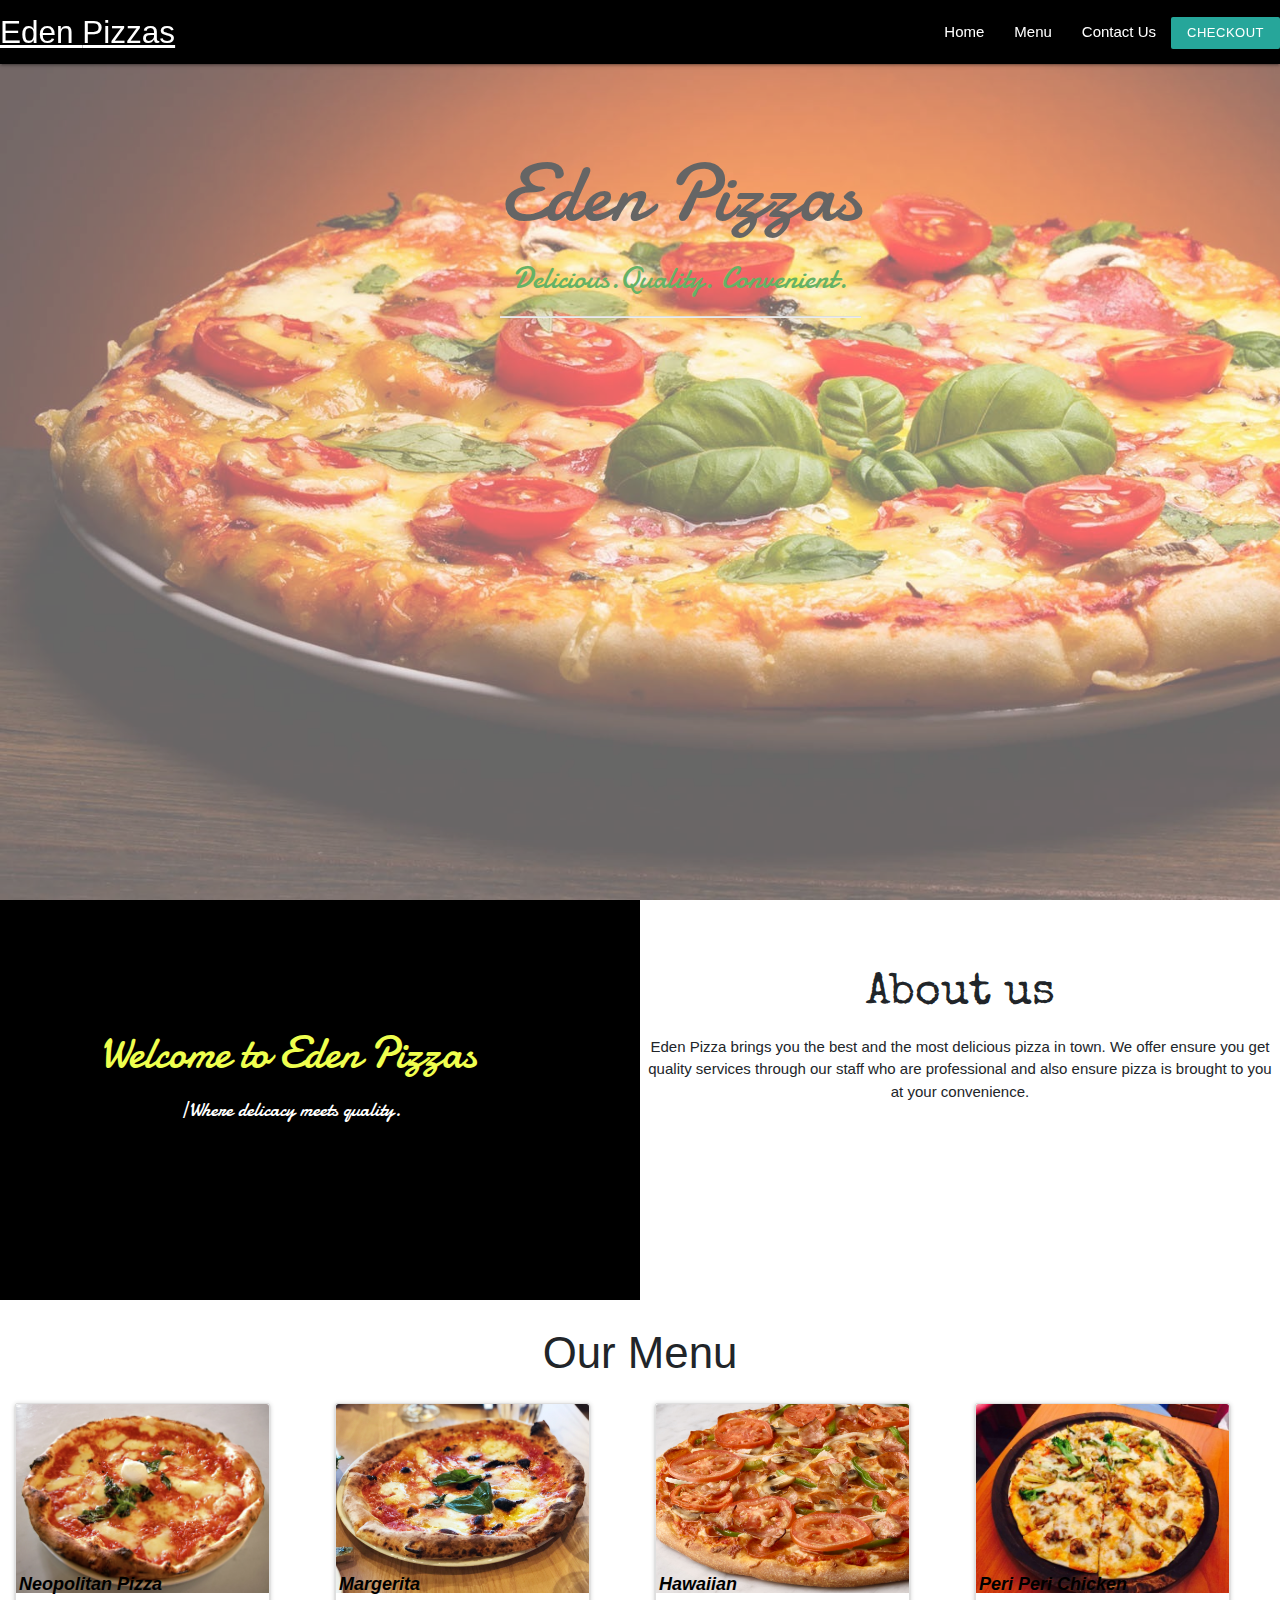
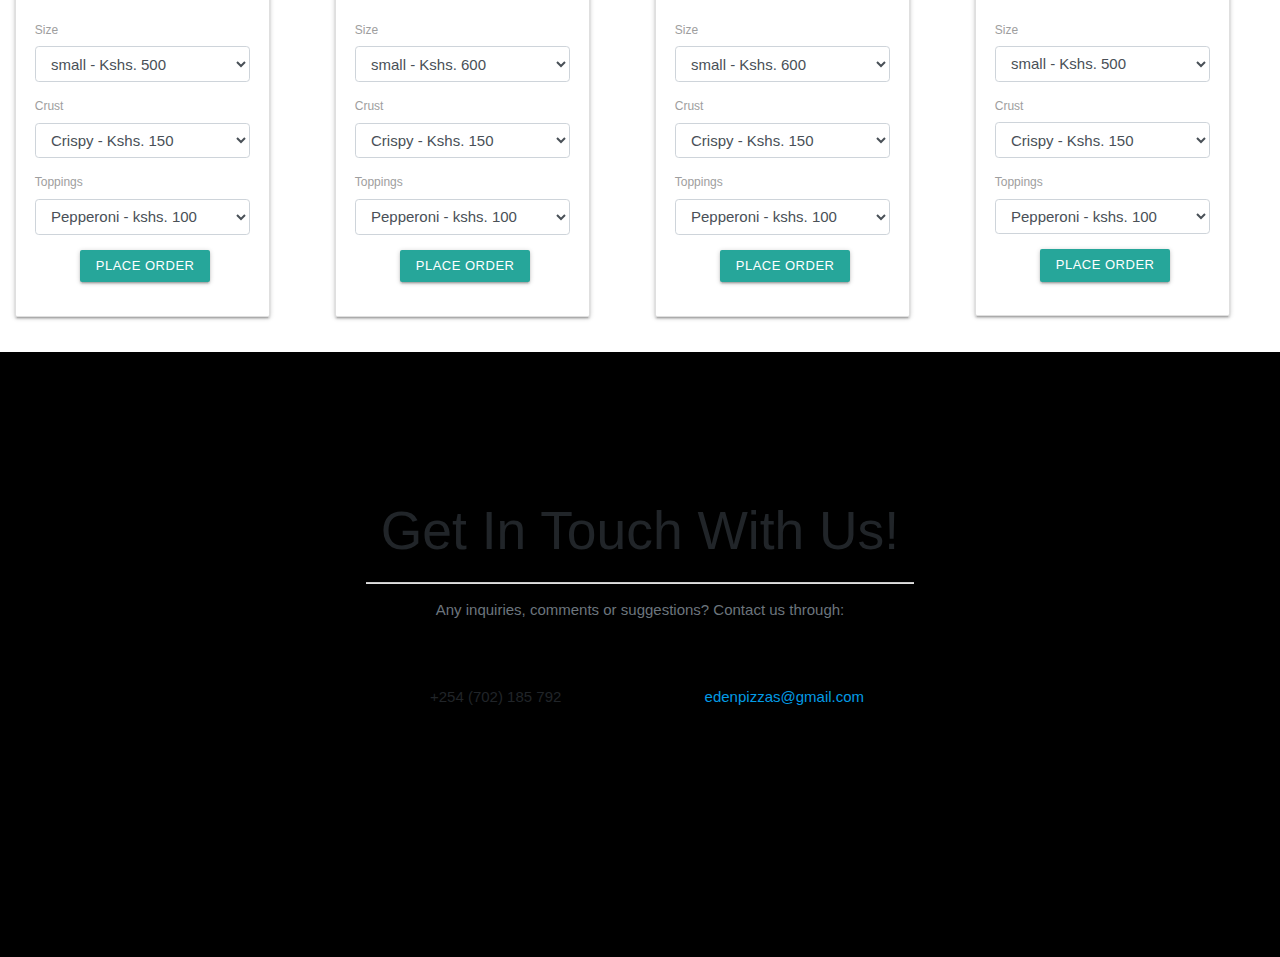
==== commit f5082fd7: "Adds ids to forms" ====
--- a/index.html
+++ b/index.html
@@ -44,8 +44,9 @@
         </div>
         <div id="welcome-para">
             <h3>About us</h3>
-            <p>Lorem ipsum dolor sit amet consectetur adipisicing elit. Eos sint vitae maxime eum deleniti, rem id, hic illo
-                fugiat ipsum voluptates nulla qui temporibus obcaecati sed rerum quibusdam molestias adipisci!</p>
+            <p>Eden Pizza brings you the best and the most delicious pizza in town. We offer ensure you get quality 
+                services through our staff who are professional and also ensure pizza is brought to you at your convenience.
+            </p>
         </div>
 
     </div>
@@ -59,37 +60,37 @@
                 <img src="assets/Neopolitanpizza.jpg" class="card-img-top" alt="Neopolitan Pizza">
                 <h6>Neopolitan Pizza <span></span></h6>
                 <div class="card-body">
-                    <form>
-                        <div class="form-group">
-                            <label for="exampleFormControlSelect1">Size</label>
-                            <select class="form-control" id="exampleFormControlSelect1">
+                    <form id="userChoice">
+                        <div class="form-group">
+                            <label for="pizza-size">Size</label>
+                            <select class="form-control" id="inputtedSize">
                                 <option>small - Kshs. 500</option>
                                 <option>medium - Kshs. 750</option>
                                 <option>large - Kshs. 1000</option>
                             </select>
                         </div>
                         <div class="form-group">
-                            <label for="exampleFormControlSelect1">Crust</label>
-                            <select class="form-control" id="exampleFormControlSelect1">
-                                <option>Crispy - Kshs. 150</option>
-                                <option>Stuffed - Kshs. 200</option>
-                                <option>Glutten-Free - Kshs. 200</option>
-
-                            </select>
-                        </div>
-                        <div class="form-group">
-                            <label for="exampleFormControlSelect1">Toppings</label>
-                            <select class="form-control" id="exampleFormControlSelect1">
-                                <option>Pepperoni - kshs. 100</option>
-                                <option>Mushrooms - Kshs. 100</option>
-                                <option>Bacon - Kshs. 100</option>
-                                <option>Sausage - Kshs. 100</option>
-                                <option>Black Olives - Kshs. 100</option>
-                                <option>Cheese - Kshs. 100</option>
-                            </select>
-                        </div>
-                        <div>
-                            <span><button type="submit" class="btn btn-primary btn-small" id="button">Place Order</button></span>
+                            <label for="pizza-crust">Crust</label>
+                            <select class="form-control" id="inputtedCrust">
+                                <option>Crispy - Kshs. 150</option>
+                                <option>Stuffed - Kshs. 200</option>
+                                <option>Glutten-Free - Kshs. 200</option>
+
+                            </select>
+                        </div>
+                        <div class="form-group">
+                            <label for="Toppings">Toppings</label>
+                            <select class="form-control" id="inputtedToppings">
+                                <option>Pepperoni - kshs. 100</option>
+                                <option>Mushrooms - Kshs. 100</option>
+                                <option>Bacon - Kshs. 100</option>
+                                <option>Sausage - Kshs. 100</option>
+                                <option>Black Olives - Kshs. 100</option>
+                                <option>Cheese - Kshs. 100</option>
+                            </select>
+                        </div>
+                        <div>
+                            <span><button type="submit" class="btn btn-primary btn-small" id="button" onclick="mySize()">Place Order</button></span>
                         </div>
                     </form>
                 </div>
@@ -182,7 +183,7 @@
 
         <div class="col-md-3">
             <div class="card" style="width: 17rem;">
-                <img src="assets/periperi.jpg" class="card-img-top" alt="PeriPeri">
+                <img src="assets/peri-peri-chicken-pizza.jpg" class="card-img-top" alt="PeriPeri">
                 <h6>Peri Peri Chicken</h6>
                 <div class="card-body">
                     <form>
@@ -224,6 +225,9 @@
     </div>
     <div class="shopcart">
         <h5>Order Your Pizza</h5>
+        <ul id="orderCart">
+
+        </ul>
         <div id="shop">
 
         </div>
